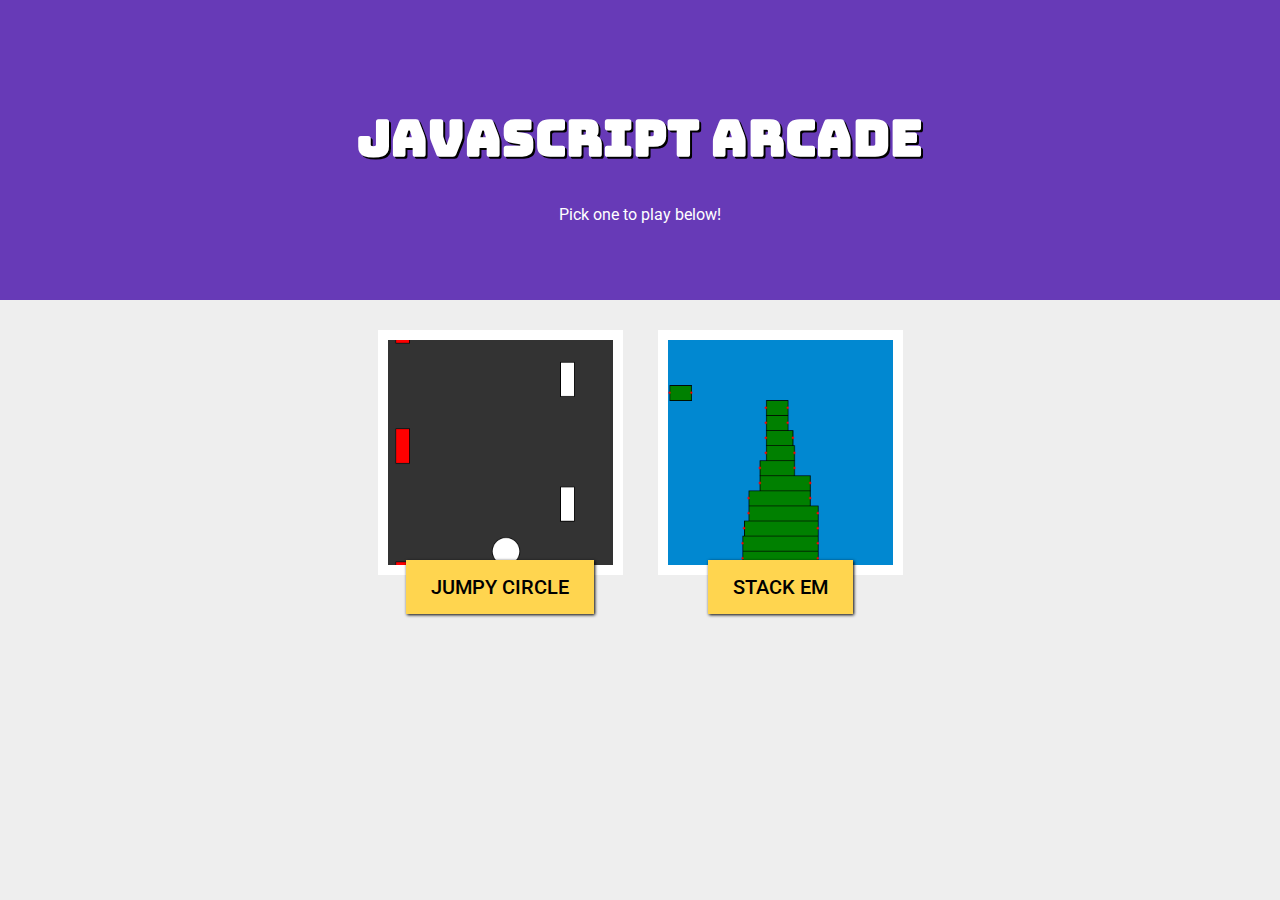
==== index.html @ c1dc060e "First commit" ====
<html>

<head>
  <title> Home </title>
  <script lang="javascipt" src="libraries/p5.js"></script>
</head>

<body>
  <link href="https://fonts.googleapis.com/css?family=Bungee|Roboto:400,500" rel="stylesheet">
  <link href="button.css" rel="stylesheet">
  <link href="styles.css" rel="stylesheet">
  
  <div class="purple third">
    <h1 class="vertical-center white"> Javascript Arcade </h1>
    <p class="white"> Pick one to play below! </p>
  </div>
  
  <div class="flex-container">
    <div class="game-item">
      <img class="preview" src="images/game1.png">
      <a href="game1/index.html"> Jumpy Circle </a>
    </div>
    <div class="game-item">
      <img class="preview" src="images/game2.png">
      <a href="game2/index.html"> Stack Em </a>
    </div>
  </div>
  
</body>

</html>
---- button.css ----
a {
  color: black;
  padding: 15px 25px 15px 25px;
  margin: 0px;
  background-color: #ffd54f;
  font-size: 20px;
  font-weight: 500;
  text-decoration: none;
  text-transform: uppercase;
  box-shadow: 1px 1px 3px black;
}

a:hover {
  box-shadow: 2px 2px 5px #444;
}

a:active {
  box-shadow: 0px 0px 1px black;
}
---- styles.css ----
body {
  font-family: 'Roboto', sans-serif;
  text-align: center;
  background-color: #eeeeee;
  margin: 0px;
}

div {
  padding: 15px;
}

h1 {
  font-size: 50px;
  font-family: 'Bungee', Impact, cursive;
  text-shadow: 2px 2px black;
}

.flex-container {
  display: flex;
  flex-flow: row wrap;
  justify-content: center;
}

.game-item {
  flex-basis: 20%;
  min-width: 200px;
  align-content: center;
}

.preview {
  max-width: 90%;
  max-height: 90%;
  padding: 10px;
  background-color: white;
}

.purple {
  background-color: #673ab7;
}

.third {
  height: 30vh;
}

.vertical-center {
  margin-top: 10vh;
}

.white {
  color: white;
}
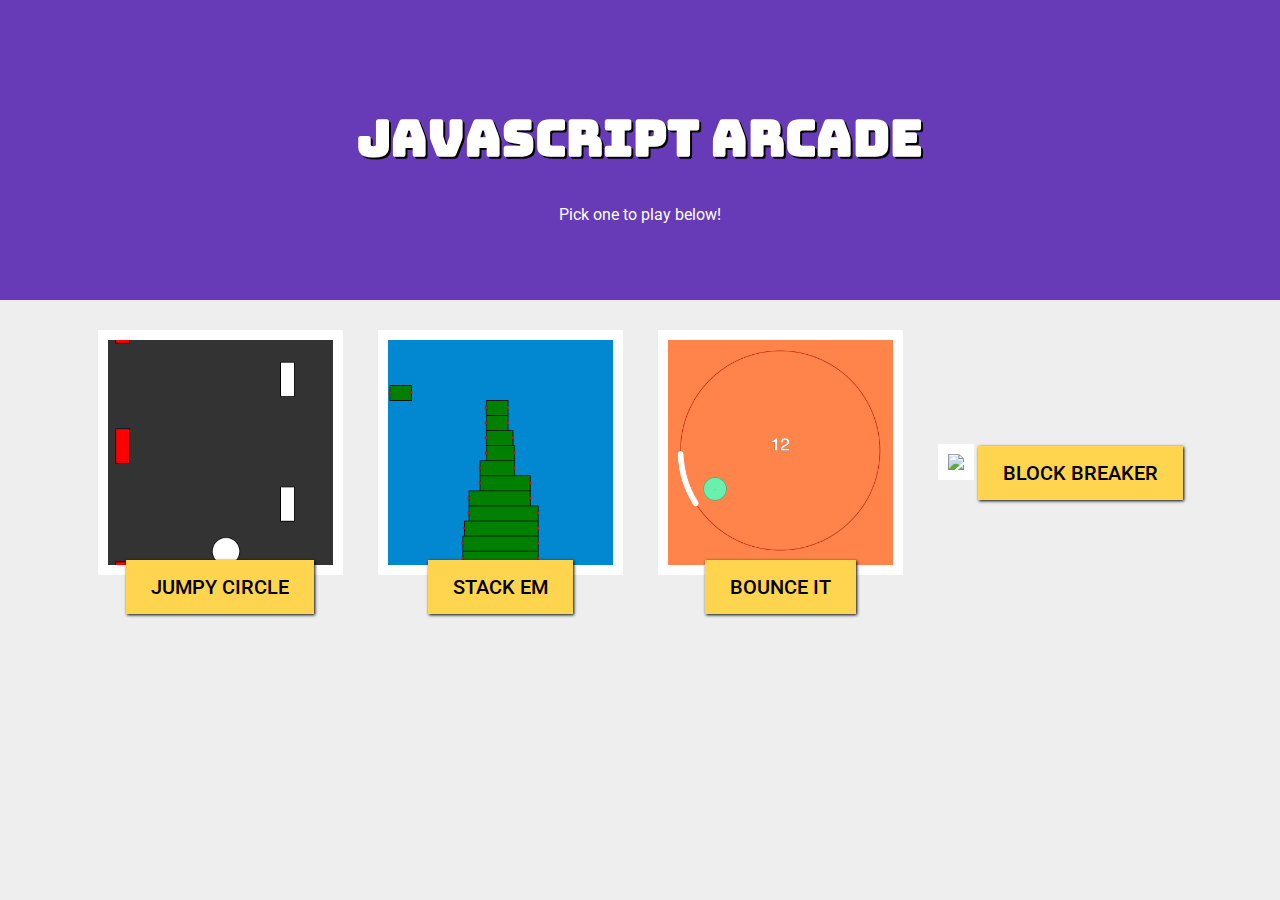
==== commit fafa8523: "New game: "Bounce It"" ====
--- a/index.html
+++ b/index.html
@@ -24,6 +24,14 @@
       <img class="preview" src="images/game2.png">
       <a href="game2/index.html"> Stack Em </a>
     </div>
+    <div class="game-item">
+      <img class="preview" src="images/game3.png">
+      <a href="game3/index.html"> Bounce It </a>
+    </div>
+    <div class="game-item">
+      <img class="preview" src="images/game4.png">
+      <a href="game4/index.html"> Block Breaker </a>
+    </div>
   </div>
   
 </body>
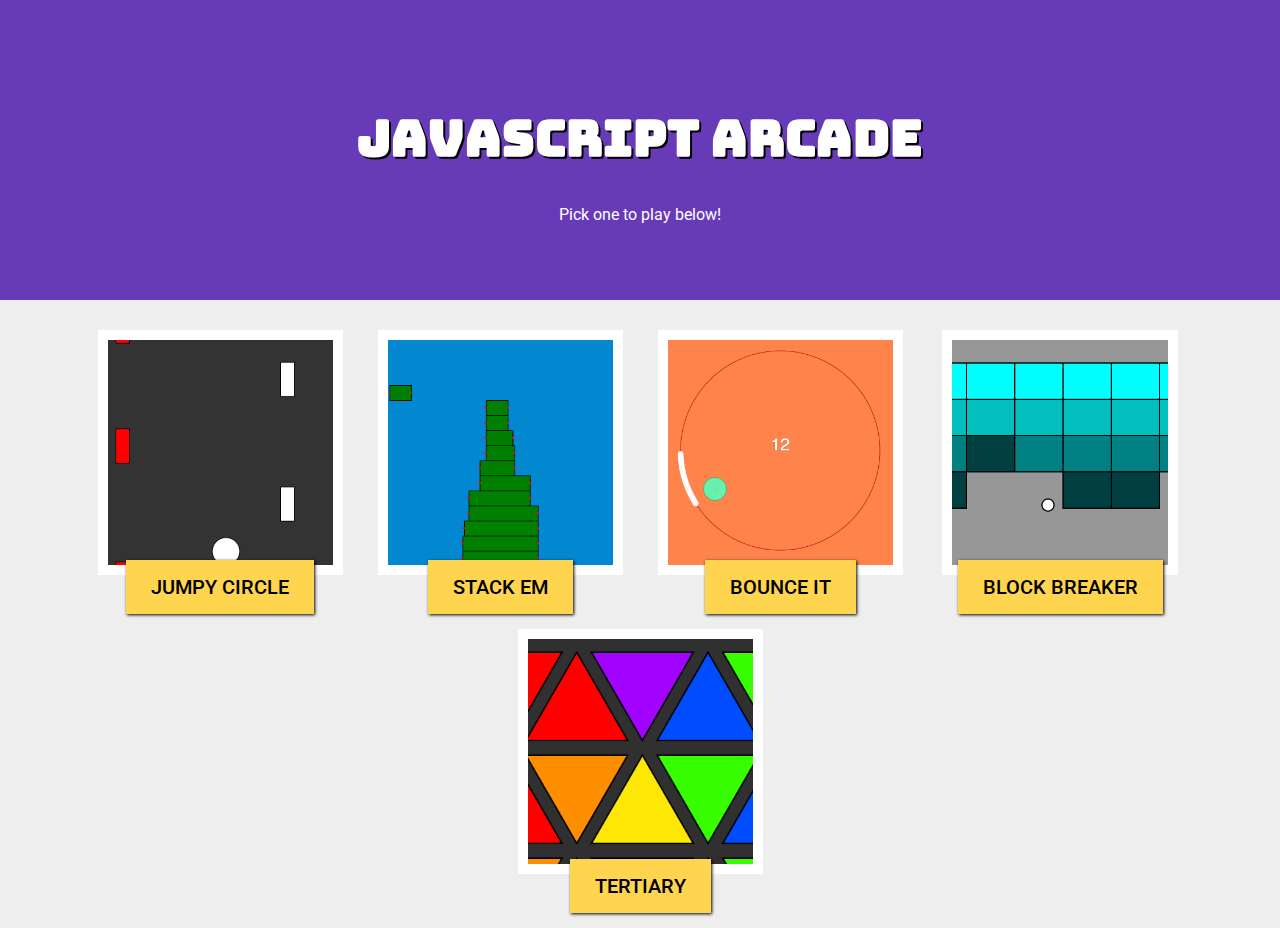
==== commit cd862664: "Show Tertiary on home screen" ====
--- a/index.html
+++ b/index.html
@@ -32,6 +32,10 @@
       <img class="preview" src="images/game4.png">
       <a href="game4/index.html"> Block Breaker </a>
     </div>
+    <div class="game-item">
+      <img class="preview" src="images/game5.png">
+      <a href="game5/index.html"> Tertiary </a>
+    </div>
   </div>
   
 </body>
--- a/styles.css
+++ b/styles.css
@@ -24,6 +24,7 @@
 .game-item {
   flex-basis: 20%;
   min-width: 200px;
+  aspect-ratio: 1;
   align-content: center;
 }
 
